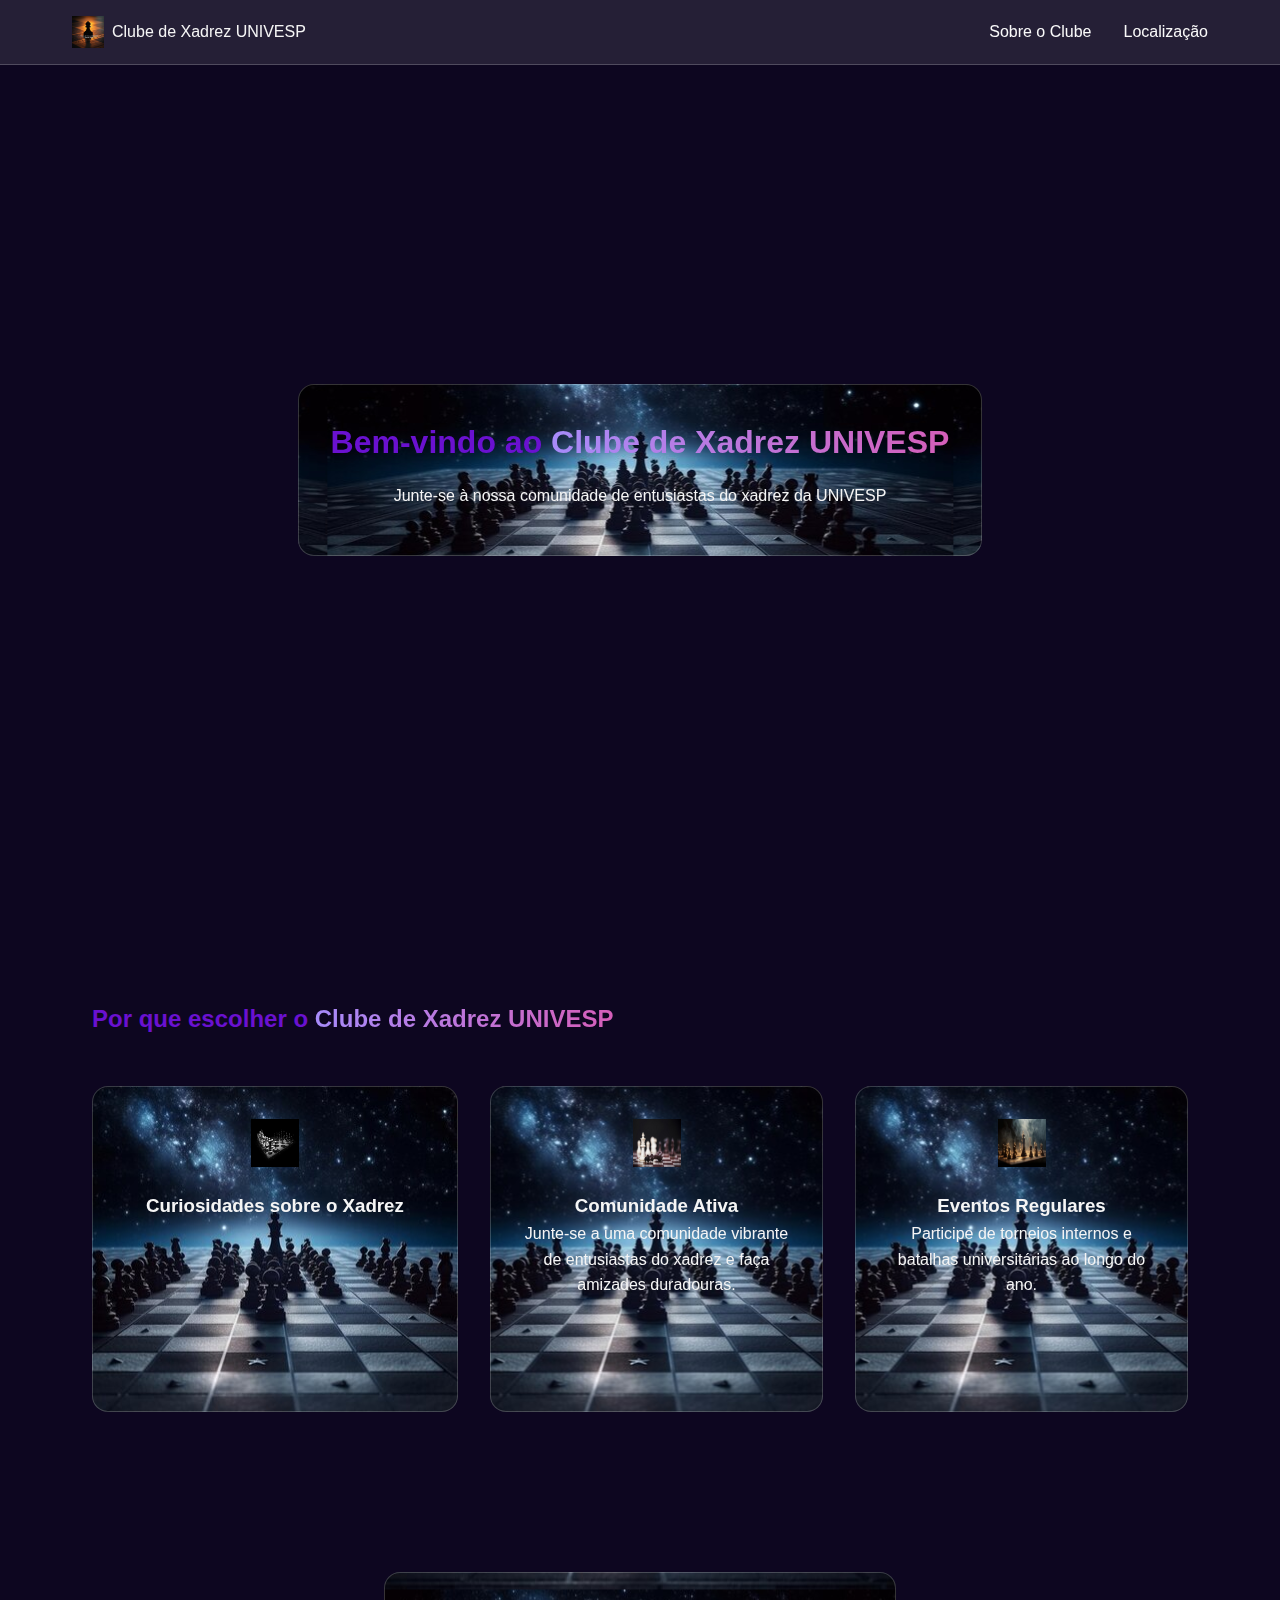
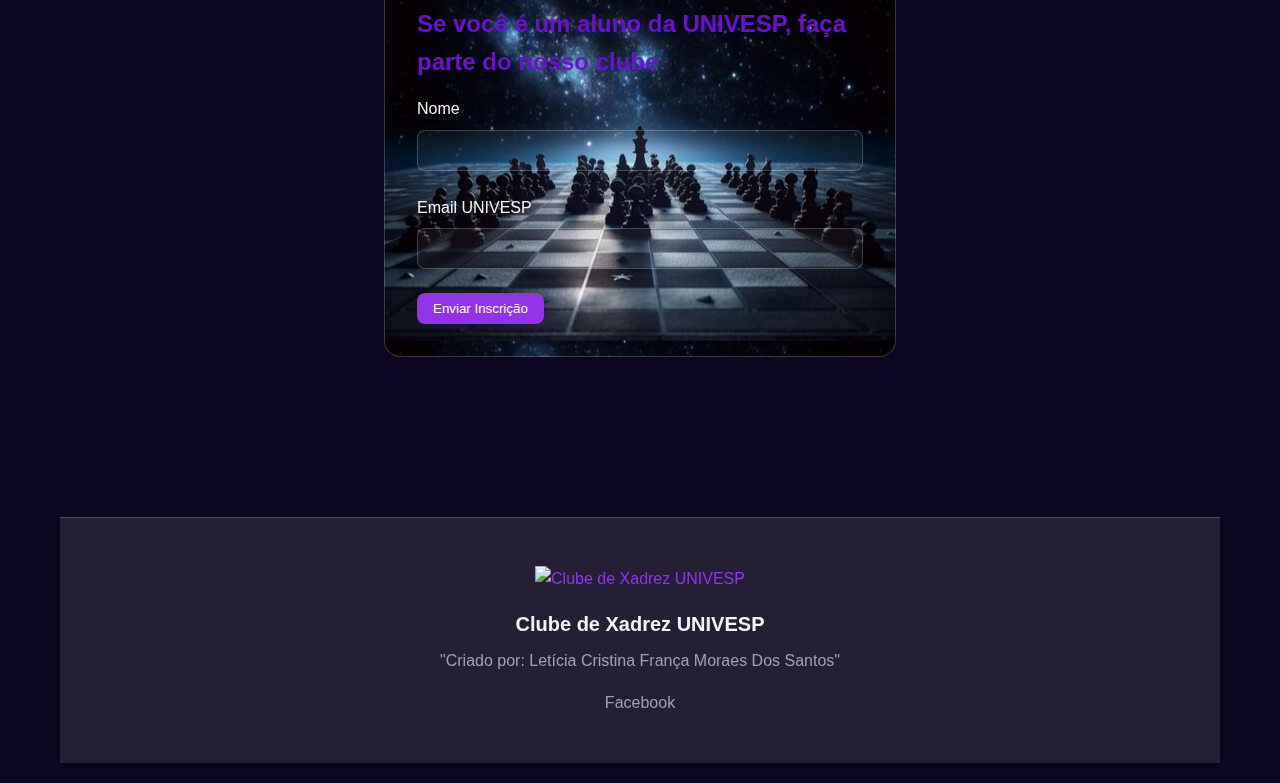
==== index.html @ e458b209 "primeiro commit" ====
<!DOCTYPE html>
<html lang="pt-BR">
<head>
    <meta charset="UTF-8">
    <meta name="viewport" content="width=device-width, initial-scale=1.0">
    <title>Clube de Xadrez UNIVESP</title>
    <link rel="stylesheet" href="style.css">
</head>
<body>
    <!-- Navbar -->
    <nav class="navbar">
        <div class="container">
            <div class="nav-brand">
                <img src="logo.jpeg" alt="Clube de Xadrez UNIVESP" class="logo">
                <span>Clube de Xadrez UNIVESP</span>
            </div>
            <div class="nav-links">
                <a href="sobre.html">Sobre o Clube</a>
                <a href="localizacao.html">Localização</a>  
            </div>
        </div>
    </nav>

    <!-- Hero Section -->
    <section class="hero">
        <div class="glass-card">
            <h1>Bem-vindo ao <span class="gradient-text">Clube de Xadrez UNIVESP</span></h1>
            <p>Junte-se à nossa comunidade de entusiastas do xadrez da UNIVESP</p>
        </div>
    </section>

    <!-- About Section -->
    <section id="about" class="about">
        <div class="container">
            <h2>Por que escolher o <span class="gradient-text">Clube de Xadrez UNIVESP</span></h2>
            <div class="features">
                <div class="glass-card feature">
                    <img src="tabuleiro.jpeg" alt="Trophy" class="feature-icon">
                    <h3>Curiosidades sobre o Xadrez</h3>
                    <iframe src="https://www.youtube.com/embed/yc002rzTza4?si=rOqPSvdZHN53kzh_" title="YouTube video player" frameborder="0" allow="accelerometer; autoplay; clipboard-write; encrypted-media; gyroscope; picture-in-picture; web-share" referrerpolicy="strict-origin-when-cross-origin" allowfullscreen></iframe>
                </div>
                <div class="glass-card feature">
                    <img src="rainha branca.jpg" alt="Users" class="feature-icon">
                    <h3>Comunidade Ativa</h3>
                    <p>Junte-se a uma comunidade vibrante de entusiastas do xadrez e faça amizades duradouras.</p>
                </div>
                <div class="glass-card feature">
                    <img src="rei.jpeg" alt="Calendar" class="feature-icon">
                    <h3>Eventos Regulares</h3>
                    <p>Participe de torneios internos e batalhas universitárias ao longo do ano.</p>
                </div>
            </div>
        </div>
    </section>

    <!-- Join Form -->
    <section class="join-form">
        <div class="container">
            <div class="glass-card form-container">
                <h2>Se você é um aluno da UNIVESP, faça parte do nosso clube</h2>
                <form id="joinForm">
                    <div class="form-group">
                        <label for="name">Nome</label>
                        <input type="text" id="name" required>
                    </div>
                    <div class="form-group">
                        <label for="email">Email UNIVESP</label>
                        <input type="email" id="email" required>
                    </div>
                    <button type="submit" class="btn btn-primary">Enviar Inscrição</button>
                </form>
            </div>
        </div>
    </section>

    <!-- Footer -->
    <footer class="footer">
        <div class="container">
            <img src="LOGO.JPEG" alt="Clube de Xadrez UNIVESP" class="logo">
            <p class="brand">Clube de Xadrez UNIVESP</p>
            <p class="quote">"Criado por: Letícia Cristina França Moraes Dos Santos" </p>
            <div class="social-links">
                <a href="https://www.facebook.com/clubedexadrezunivesp">Facebook</a>
            </div>
        </div>
    </footer>

    <script src="script.js"></script>
</body>
</html>
---- style.css ----
:root {
    --background: rgb(13, 6, 32);
    --foreground: rgb(250, 250, 250);
    --primary: rgb(147, 51, 234);
    --primary-hover: rgb(126, 34, 206);
    --glass-bg: rgba(255, 255, 255, 0.1);
    --glass-border: rgba(255, 255, 255, 0.2);
}
* {
    margin: 0;
    padding: 0;
    box-sizing: border-box;
}
body {
    font-family: system-ui, -apple-system, sans-serif;
    background-color: var(--background);
    color: var(--foreground);
    line-height: 1.6;
}
.container {
    max-width: 1200px;
    margin: 0 auto;
    padding: 0 2rem;
}
/* Navbar */
.navbar {
    position: fixed;
    top: 0;
    left: 0;
    right: 0;
    z-index: 50;
    background: var(--glass-bg);
    backdrop-filter: blur(12px);
    border-bottom: 1px solid var(--glass-border);
}
.navbar .container {
    display: flex;
    justify-content: space-between;
    align-items: center;
    padding: 1rem 2rem;
}
.nav-brand {
    display: flex;
    align-items: center;
    gap: 0.5rem;
}
.logo {
    width: 2rem;
    height: 2rem;
    color: var(--primary);
}
.nav-links {
    display: none;
}
@media (min-width: 768px) {
    .nav-links {
        display: flex;
        align-items: center;
        gap: 2rem;
    }
}
.nav-links a {
    color: var(--foreground);
    text-decoration: none;
    transition: color 0.3s;
}
.nav-links a:hover {
    color: var(--primary);
}
/* Buttons */
.btn {
    padding: 0.5rem 1rem;
    border-radius: 0.5rem;
    border: none;
    cursor: pointer;
    font-weight: 500;
    transition: all 0.3s;
}
.btn-primary {
    background-color: var(--primary);
    color: white;
}
.btn-primary:hover {
    background-color: var(--primary-hover);
}
.btn-secondary {
    background-color: transparent;
    border: 1px solid var(--primary);
    color: var(--primary);
}
.btn-secondary:hover {
    background-color: rgba(147, 51, 234, 0.1);
}
/* Hero Section */
.hero {
    min-height: 100vh;
    display: flex;
    align-items: center;
    justify-content: center;
    text-align: center;
    padding: 4rem 1rem;
    background-image: url('/lovable-uploads/8256328c-da19-4d43-92cf-f2442c5887f7.png');
    background-size: cover;
    background-position: center;
}
.glass-card {
    background: var(--glass-bg);
    backdrop-filter: blur(12px);
    background-image: url('jogo.jpg');
    background-position: center;
    border: 1px solid var(--glass-border);
    padding: 2rem;
    border-radius: 1rem;
}
.gradient-text {
    background: linear-gradient(to right, #a78bfa, #ec4899, #f97316);
    -webkit-background-clip: text;
    background-clip: text;
    color: transparent;
    animation: gradient 6s linear infinite;
    background-size: 300%;
}
@keyframes gradient {
    0%, 100% { background-position: 0% 50%; }
    50% { background-position: 100% 50%; }
}
/* About Section */
.about {
    padding: 5rem 0;
}
.features {
    display: grid;
    grid-template-columns: 1fr;
    gap: 2rem;
    margin-top: 3rem;
}
@media (min-width: 768px) {
    .features {
        grid-template-columns: repeat(3, 1fr);
    }
}
.feature {
    text-align: center;
}
.feature-icon {
    width: 3rem;
    height: 3rem;
    margin-bottom: 1rem;
    color: var(--primary);
}
/* Join Form */
.join-form {
    padding: 5rem 0;
}
.form-container {
    max-width: 32rem;
    margin: 0 auto;
}
.form-group {
    margin-bottom: 1.5rem;
}
.form-group label {
    display: block;
    margin-bottom: 0.5rem;
}
.form-group input {
    width: 100%;
    padding: 0.75rem;
    border-radius: 0.5rem;
    border: 1px solid var(--glass-border);
    background: rgba(255, 255, 255, 0.05);
    color: var(--foreground);
}
/* Footer */
.footer {
    margin-top: 5rem;
    background: var(--glass-bg);
    backdrop-filter: blur(12px);
    border-top: 1px solid var(--glass-border);
    padding: 3rem 0;
    text-align: center;
}
.footer .logo {
    width: 3rem;
    height: 3rem;
    margin-bottom: 1rem;
}
.footer .brand {
    font-size: 1.25rem;
    font-weight: bold;
    margin-bottom: 0.5rem;
}
.footer .quote {
    color: rgb(156, 163, 175);
    max-width: 32rem;
    margin: 0 auto 1rem;
}
.social-links {
    display: flex;
    justify-content: center;
    gap: 1rem;
}
.social-links a {
    color: rgb(156, 163, 175);
    text-decoration: none;
    transition: color 0.3s;
}
.social-links a:hover {
    color: var(--primary);
}

body {
    font-family: Arial, sans-serif;
    line-height: 1.6;
    color: #333;
    max-width: 1200px;
    margin: 0 auto;
    padding: 20px;
}

header {
    text-align: center;
    padding: 40px 0;
    background-color: #f5f5f5;
    background-image: url('jogo.jpg');
    background-size: cover;
    margin-bottom: 30px;
    border-radius: 8px;
}

h1 {
    color: #2c3e50;
    margin-bottom: 15px;
}

.content-section {
    margin-bottom: 40px;
}

.image-section {
    display: flex;
    flex-wrap: wrap;
    gap: 20px;
    margin: 30px 0;
}

.image-container {
    flex: 1;
    min-width: 300px;
    margin-bottom: 20px;
}

.image-container img {
    width: 100%;
    height: auto;
    border-radius: 8px;
    margin-bottom: 10px;
}

.image-description {
    font-size: 0.9em;
    color: #3836c0;
}

p {
    margin-bottom: 15px;
}

@media (max-width: 768px) {
    .image-container {
        min-width: 100%;
    }
}

body {
    font-family: Arial, sans-serif;
    line-height: 1.6;
    color: #f5f5f5;
    max-width: 1200px;
    margin: 0 auto;
    padding: 20px;
}

header {
    text-align: center;
    padding: 40px 0;
    background-color: #f5f5f5;
    background-image: url('rainha branca.jpg');
    background-size: cover;
    margin-bottom: 30px;
    border-radius: 8px;
}

h1, h2 {
    color: #6a11d0;
    margin-bottom: 15px;
}
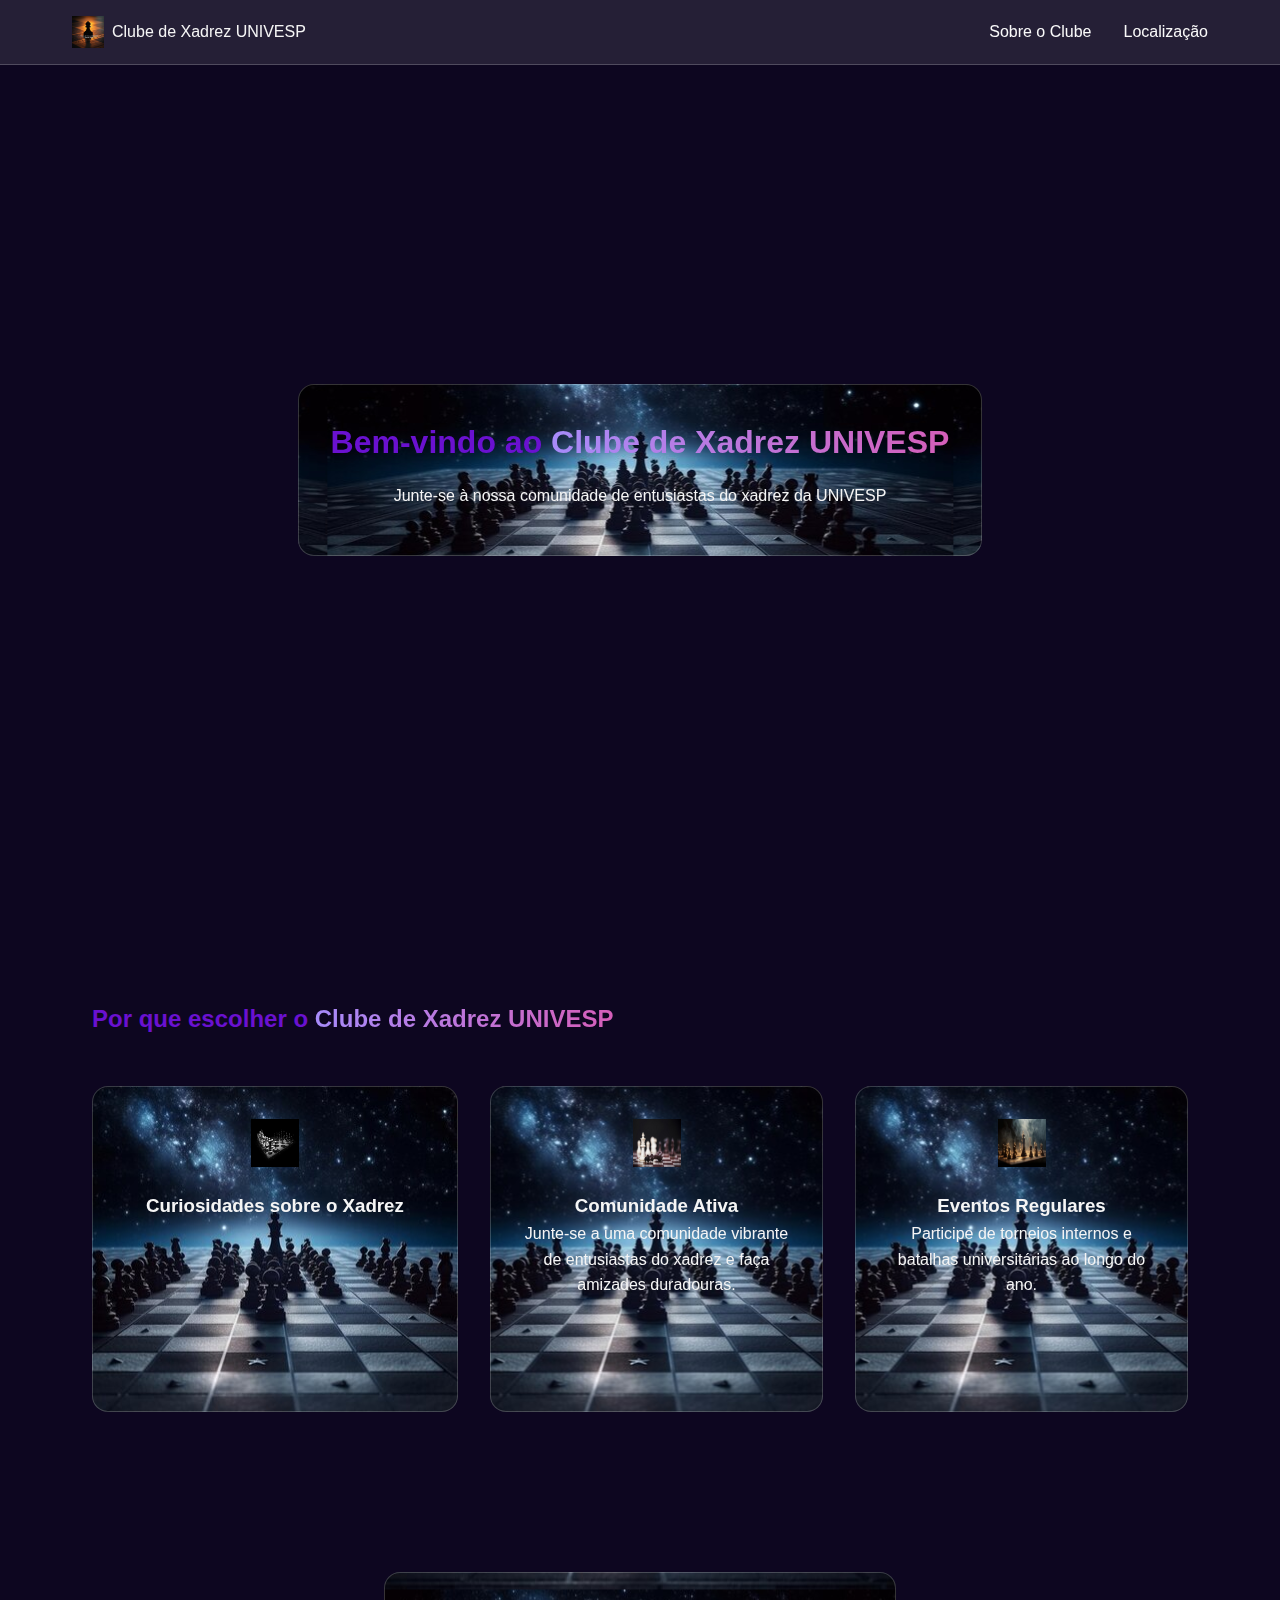
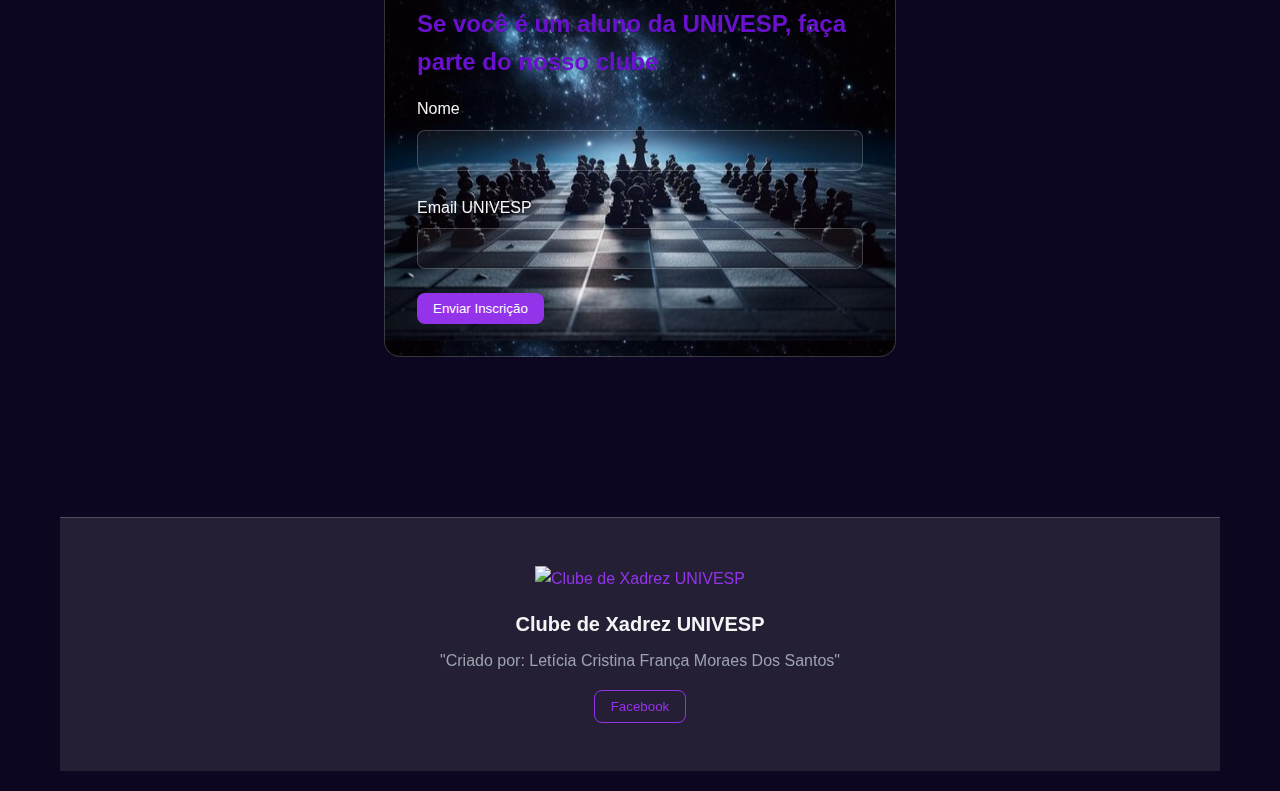
==== commit e5b6ed17: "atualizando botão" ====
--- a/index.html
+++ b/index.html
@@ -80,7 +80,7 @@
             <p class="brand">Clube de Xadrez UNIVESP</p>
             <p class="quote">"Criado por: Letícia Cristina França Moraes Dos Santos" </p>
             <div class="social-links">
-                <a href="https://www.facebook.com/clubedexadrezunivesp">Facebook</a>
+                <a href="https://www.facebook.com/clubedexadrezunivesp"><button type="button" class="btn btn-secondary">Facebook</button></a>
             </div>
         </div>
     </footer>
